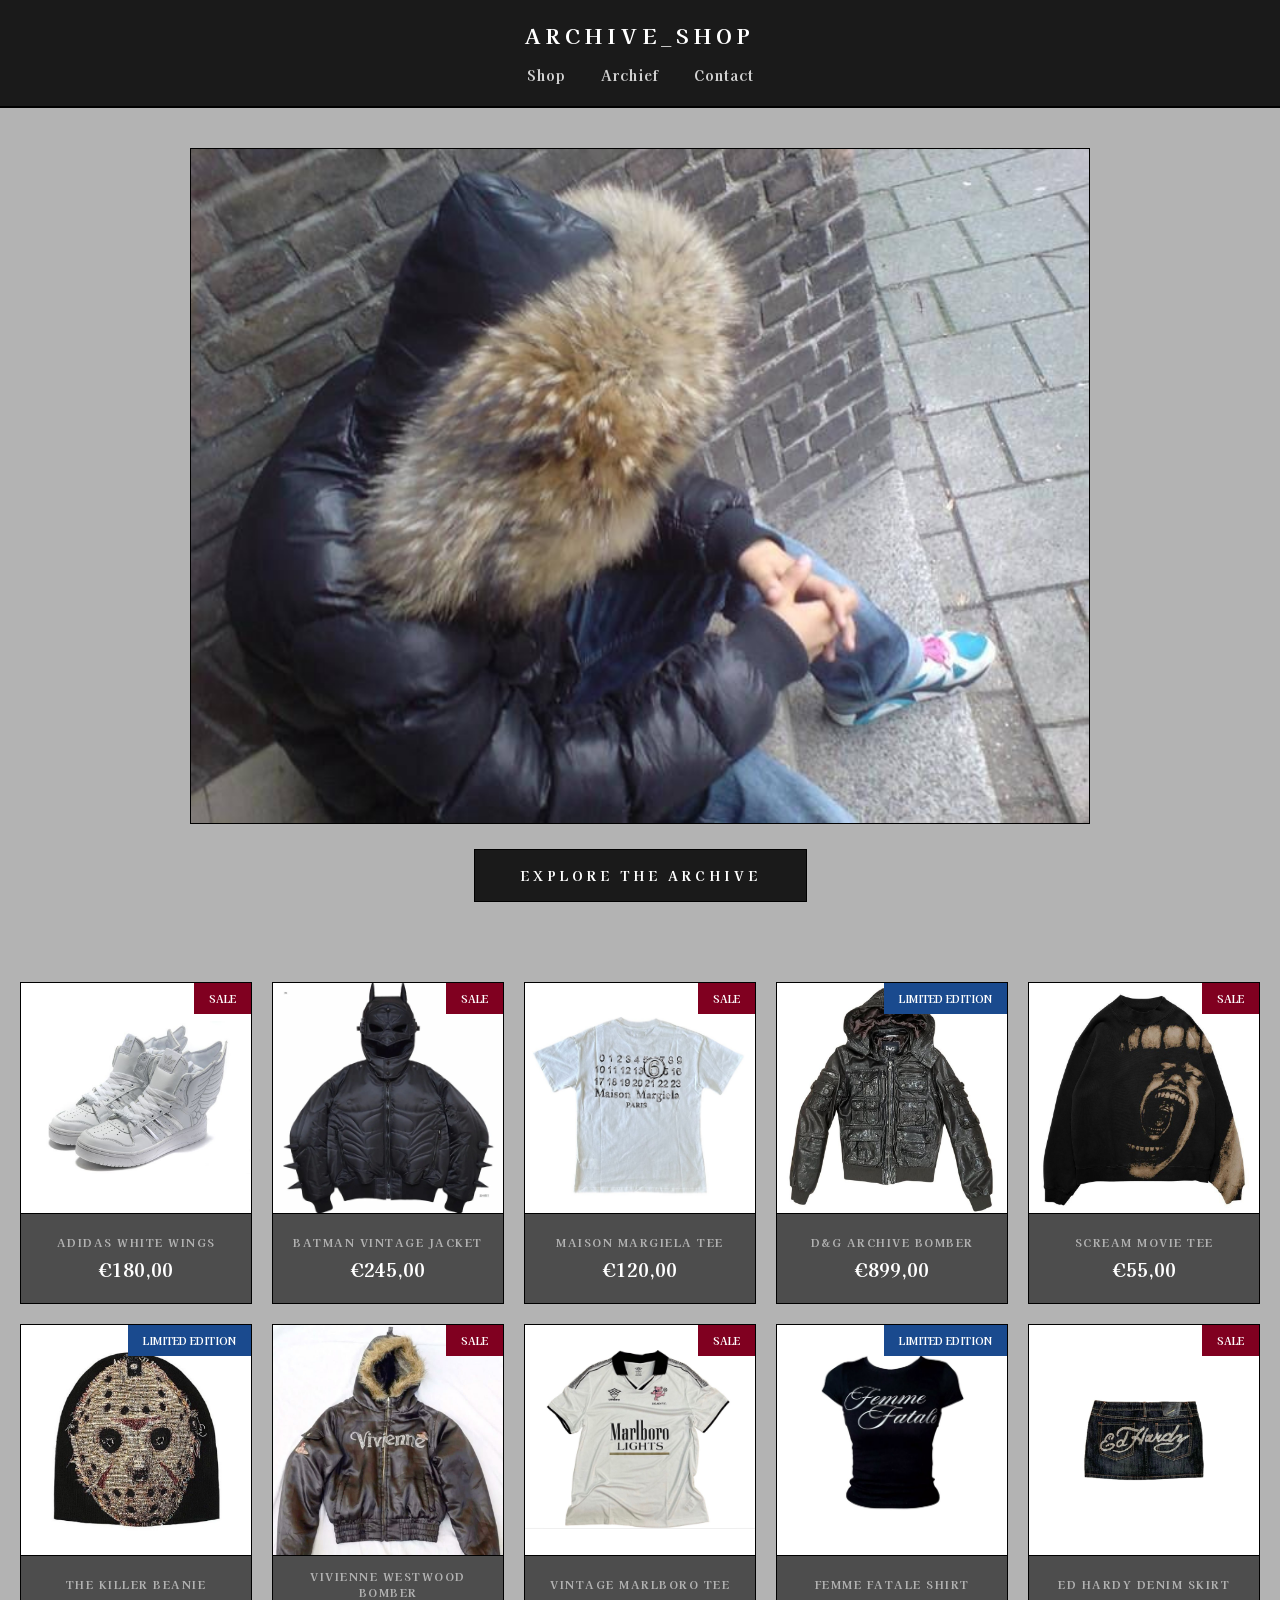
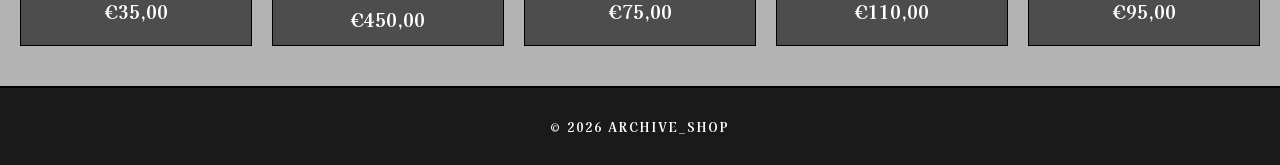
==== index.html @ 7f8fd0c9 "maisam" ====
<!DOCTYPE html>
<html lang="nl">
<head>
    <meta charset="UTF-8">
    <meta name="viewport" content="width=device-width, initial-scale=1.0">
    <title>Archive Shop | Home</title>
    <link rel="stylesheet" href="style.css">
    <link href="https://fonts.googleapis.com/css2?family=Kaisei+Tokumin:wght@800&display=swap" rel="stylesheet">
</head>
<body>

    <header>
        <nav>
            <h1 class="logo">ARCHIVE_SHOP</h1>
            <ul>
                <li><a href="#shop">Shop</a></li>
                <li><a href="#">Archief</a></li>
                <li><a href="https://www.instagram.com/ewiliepiellie?igsh=MXB5ZjE0bTNhc2V3Mw==" target="_blank" rel="noopener">Contact</a></li>
            </ul>
        </nav>
    </header>

    <section class="hero">
        <div class="hero-image">
            <img src="images/header.JPG" alt="Archive Shop Collectie">
            <div class="cta-container">
                <a href="#shop" class="cta-button">EXPLORE THE ARCHIVE</a>
            </div>
        </div>
    </section>

    <main id="shop">
        <div class="product-grid">
            <article class="product">
                <div class="badge sale">SALE</div>
                <img src="images/adidaswhite.jpg" alt="Adidas White Wings">
                <div class="product-footer">
                    <h3 class="product-name">Adidas White Wings</h3>
                    <span class="price">€180,00</span>
                </div>
            </article>

            <article class="product">
                <div class="badge sale">SALE</div>
                <img src="images/batmanjacket.jpg" alt="Batman Vintage Jacket">
                <div class="product-footer">
                    <h3 class="product-name">Batman Vintage Jacket</h3>
                    <span class="price">€245,00</span>
                </div>
            </article>

            <article class="product">
                <div class="badge sale">SALE</div>
                <img src="images/margiela.jpg" alt="Maison Margiela Tee">
                <div class="product-footer">
                    <h3 class="product-name">Maison Margiela Tee</h3>
                    <span class="price">€120,00</span>
                </div>
            </article>

            <article class="product">
                <div class="badge limited">LIMITED EDITION</div>
                <img src="images/D&G.jpg" alt="D&G Archive Bomber">
                <div class="product-footer">
                    <h3 class="product-name">D&G Archive Bomber</h3>
                    <span class="price">€899,00</span>
                </div>
            </article>

            <article class="product">
                <div class="badge sale">SALE</div>
                <img src="images/screamshirt.jpg" alt="Scream Movie Tee">
                <div class="product-footer">
                    <h3 class="product-name">Scream Movie Tee</h3>
                    <span class="price">€55,00</span>
                </div>
            </article>

            <article class="product">
                <div class="badge limited">LIMITED EDITION</div>
                <img src="images/beaniekiller.jpg" alt="The Killer Beanie">
                <div class="product-footer">
                    <h3 class="product-name">The Killer Beanie</h3>
                    <span class="price">€35,00</span>
                </div>
            </article>

            <article class="product">
                <div class="badge sale">SALE</div>
                <img src="images/vivibomber.jpg" alt="Vivienne Westwood Bomber">
                <div class="product-footer">
                    <h3 class="product-name">Vivienne Westwood Bomber</h3>
                    <span class="price">€450,00</span>
                </div>
            </article>

            <article class="product">
                <div class="badge sale">SALE</div>
                <img src="images/marlboroshirt.jpg" alt="Vintage Marlboro Tee">
                <div class="product-footer">
                    <h3 class="product-name">Vintage Marlboro Tee</h3>
                    <span class="price">€75,00</span>
                </div>
            </article>

            <article class="product">
                <div class="badge limited">LIMITED EDITION</div>
                <img src="images/femmefatale.jpg" alt="Femme Fatale Hoodie">
                <div class="product-footer">
                    <h3 class="product-name">Femme Fatale Shirt</h3>
                    <span class="price">€110,00</span>
                </div>
            </article>

            <article class="product">
                <div class="badge sale">SALE</div>
                <img src="images/edhardyskirt.jpg" alt="Ed Hardy Denim Skirt">
                <div class="product-footer">
                    <h3 class="product-name">Ed Hardy Denim Skirt</h3>
                    <span class="price">€95,00</span>
                </div>
            </article>
        </div>
    </main>

    <footer>
        <p>&copy; 2026 ARCHIVE_SHOP</p>
    </footer>

</body>
</html>
---- style.css ----
* {
    margin: 0;
    padding: 0;
    box-sizing: border-box;
}

html, body {
    height: 100%;
    scroll-behavior: smooth;
}

body {
    background-color: #b3b3b3;
    font-family: 'Kaisei Tokumin', serif;
    font-weight: 800;
    display: flex;
    flex-direction: column;
    color: #1a1a1a;
}

main {
    flex: 1 0 auto;
}


header {
    background: #1a1a1a;
    color: white;
    padding: 20px 0;
    position: sticky;
    top: 0;
    z-index: 1000;
    border-bottom: 2px solid #000;
}

nav {
    display: flex;
    flex-direction: column;
    align-items: center;
    gap: 12px;
}

.logo {
    font-size: 1.3rem;
    letter-spacing: 5px;
    text-transform: uppercase;
    margin: 0;
    font-weight: 800;
}

nav ul {
    list-style: none;
    display: flex;
    justify-content: center;
    gap: 35px;
}

nav a { 
    color: white; 
    text-decoration: none;
    font-size: 14px;
    letter-spacing: 1px;
    opacity: 0.8;
    transition: opacity 0.3s ease;
}

nav a:hover { opacity: 1; }


.hero {
    display: flex;
    flex-direction: column;
    align-items: center;
    padding: 40px 0;
}

.hero-image {
    display: flex;
    flex-direction: column;
    align-items: center;
    width: 100%;
}

.hero-image img {
    max-width: 900px;
    width: 95%;
    border: 1px solid #000;
    margin-bottom: 25px;
}


.cta-button {
    background-color: #1a1a1a;
    color: white !important; 
    padding: 16px 45px;
    text-decoration: none !important; 
    font-size: 13px;
    letter-spacing: 4px;
    border: 1px solid #000;
    text-transform: uppercase;
    transition: all 0.4s ease-in-out;
    display: inline-block;
    font-weight: 800;
    cursor: pointer;
}

.cta-button:hover {
    background-color: white;
    color: #1a1a1a !important;
    box-shadow: 0 8px 20px rgba(0,0,0,0.3);
}


.product-grid {
    display: grid;
    grid-template-columns: repeat(5, 1fr); 
    gap: 20px;
    max-width: 1400px;
    margin: 0 auto;
    padding: 40px 20px;
}

article.product {
    background: #fff;
    border: 1px solid #000;
    display: flex;
    flex-direction: column;
    position: relative;
    overflow: hidden;
    transition: transform 0.3s ease, box-shadow 0.3s ease;
}

article.product:hover {
    transform: translateY(-8px);
    box-shadow: 0 12px 25px rgba(0,0,0,0.4);
}

article.product img {
    width: 100%;
    aspect-ratio: 1 / 1; 
    object-fit: contain;
    background: #fff;
}


.product-footer {
    height: 90px;
    background-color: #4d4d4d;
    display: flex;
    flex-direction: column;
    justify-content: center;
    align-items: center;
    padding: 10px;
    border-top: 1px solid #000;
}

.product-name {
    color: #b3b3b3;
    font-size: 11px;
    text-transform: uppercase;
    margin-bottom: 6px;
    letter-spacing: 1.5px;
    text-align: center;
    font-weight: 800;
}

.price {
    color: white;
    font-size: 18px;
}


.badge {
    position: absolute;
    top: 0;
    right: 0;
    padding: 8px 15px;
    color: white;
    font-size: 10px;
    text-transform: uppercase;
    z-index: 10;
}

.sale { background-color: #800020; }
.limited { background-color: #1a4a8e; }


footer {
    background: #1a1a1a;
    color: white;
    padding: 30px;
    text-align: center;
    border-top: 2px solid #000;
    letter-spacing: 2px;
    font-size: 12px;
}


@media (max-width: 1100px) {
    .product-grid { grid-template-columns: repeat(3, 1fr); }
}

@media (max-width: 650px) {
    .product-grid { grid-template-columns: repeat(2, 1fr); gap: 12px; }
    .logo { font-size: 1.1rem; letter-spacing: 3px; }
    nav ul { gap: 15px; }
    .cta-button { padding: 12px 30px; font-size: 11px; letter-spacing: 2px; }
}
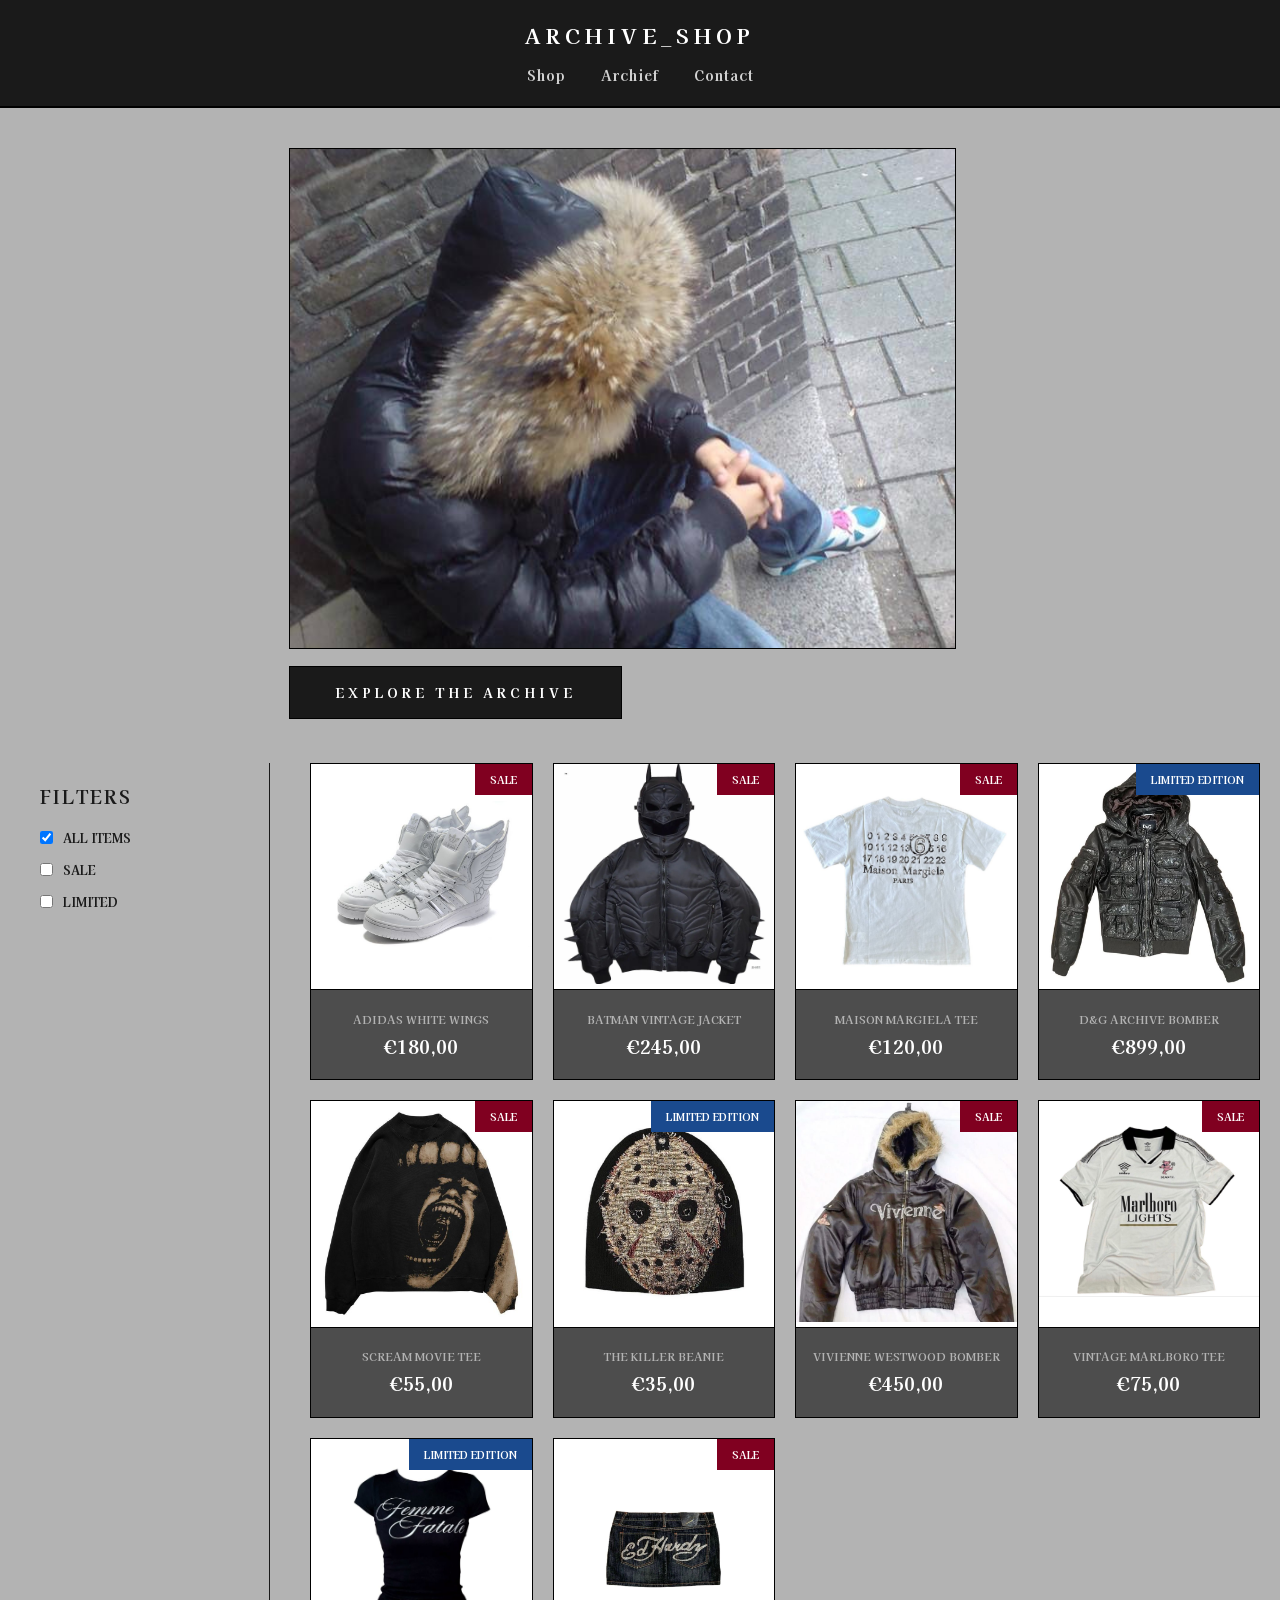
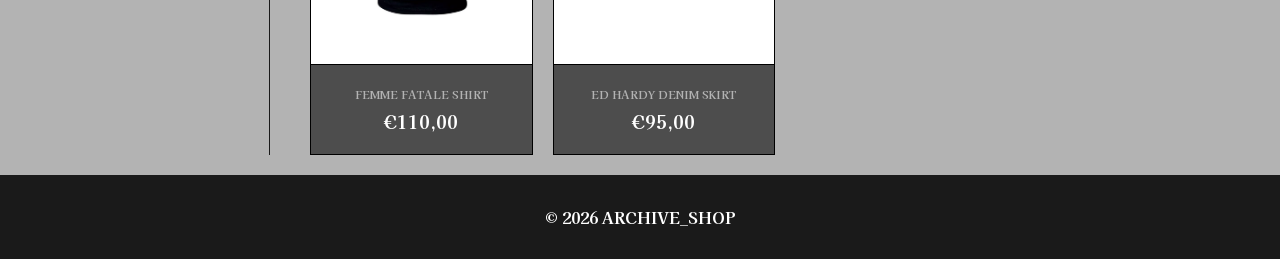
==== commit ba26a9cf: "commit" ====
--- a/index.html
+++ b/index.html
@@ -15,7 +15,7 @@
             <ul>
                 <li><a href="#shop">Shop</a></li>
                 <li><a href="#">Archief</a></li>
-                <li><a href="https://www.instagram.com/ewiliepiellie?igsh=MXB5ZjE0bTNhc2V3Mw==" target="_blank" rel="noopener">Contact</a></li>
+                <li><a href="#" target="_blank">Contact</a></li>
             </ul>
         </nav>
     </header>
@@ -29,9 +29,19 @@
         </div>
     </section>
 
-    <main id="shop">
+    <main id="shop" class="shop-container">
+        
+        <aside class="sidebar">
+            <h3>FILTERS</h3>
+            <div class="filter-group">
+                <label><input type="checkbox" class="filter-check" value="all" checked> ALL ITEMS</label>
+                <label><input type="checkbox" class="filter-check" value="sale"> SALE</label>
+                <label><input type="checkbox" class="filter-check" value="limited"> LIMITED</label>
+            </div>
+        </aside>
+
         <div class="product-grid">
-            <article class="product">
+            <article class="product" data-category="sale">
                 <div class="badge sale">SALE</div>
                 <img src="images/adidaswhite.jpg" alt="Adidas White Wings">
                 <div class="product-footer">
@@ -40,7 +50,7 @@
                 </div>
             </article>
 
-            <article class="product">
+            <article class="product" data-category="sale">
                 <div class="badge sale">SALE</div>
                 <img src="images/batmanjacket.jpg" alt="Batman Vintage Jacket">
                 <div class="product-footer">
@@ -49,7 +59,7 @@
                 </div>
             </article>
 
-            <article class="product">
+            <article class="product" data-category="sale">
                 <div class="badge sale">SALE</div>
                 <img src="images/margiela.jpg" alt="Maison Margiela Tee">
                 <div class="product-footer">
@@ -58,7 +68,7 @@
                 </div>
             </article>
 
-            <article class="product">
+            <article class="product" data-category="limited">
                 <div class="badge limited">LIMITED EDITION</div>
                 <img src="images/D&G.jpg" alt="D&G Archive Bomber">
                 <div class="product-footer">
@@ -67,7 +77,7 @@
                 </div>
             </article>
 
-            <article class="product">
+            <article class="product" data-category="sale">
                 <div class="badge sale">SALE</div>
                 <img src="images/screamshirt.jpg" alt="Scream Movie Tee">
                 <div class="product-footer">
@@ -76,7 +86,7 @@
                 </div>
             </article>
 
-            <article class="product">
+            <article class="product" data-category="limited">
                 <div class="badge limited">LIMITED EDITION</div>
                 <img src="images/beaniekiller.jpg" alt="The Killer Beanie">
                 <div class="product-footer">
@@ -85,7 +95,7 @@
                 </div>
             </article>
 
-            <article class="product">
+            <article class="product" data-category="sale">
                 <div class="badge sale">SALE</div>
                 <img src="images/vivibomber.jpg" alt="Vivienne Westwood Bomber">
                 <div class="product-footer">
@@ -94,7 +104,7 @@
                 </div>
             </article>
 
-            <article class="product">
+            <article class="product" data-category="sale">
                 <div class="badge sale">SALE</div>
                 <img src="images/marlboroshirt.jpg" alt="Vintage Marlboro Tee">
                 <div class="product-footer">
@@ -103,7 +113,7 @@
                 </div>
             </article>
 
-            <article class="product">
+            <article class="product" data-category="limited">
                 <div class="badge limited">LIMITED EDITION</div>
                 <img src="images/femmefatale.jpg" alt="Femme Fatale Hoodie">
                 <div class="product-footer">
@@ -112,7 +122,7 @@
                 </div>
             </article>
 
-            <article class="product">
+            <article class="product" data-category="sale">
                 <div class="badge sale">SALE</div>
                 <img src="images/edhardyskirt.jpg" alt="Ed Hardy Denim Skirt">
                 <div class="product-footer">
@@ -127,5 +137,6 @@
         <p>&copy; 2026 ARCHIVE_SHOP</p>
     </footer>
 
+    <script src="script.js"></script>
 </body>
 </html>
--- a/style.css
+++ b/style.css
@@ -1,4 +1,3 @@
-
 * {
     margin: 0;
     padding: 0;
@@ -18,11 +17,6 @@
     flex-direction: column;
     color: #1a1a1a;
 }
-
-main {
-    flex: 1 0 auto;
-}
-
 
 header {
     background: #1a1a1a;
@@ -45,14 +39,12 @@
     font-size: 1.3rem;
     letter-spacing: 5px;
     text-transform: uppercase;
-    margin: 0;
     font-weight: 800;
 }
 
 nav ul {
     list-style: none;
     display: flex;
-    justify-content: center;
     gap: 35px;
 }
 
@@ -62,24 +54,13 @@
     font-size: 14px;
     letter-spacing: 1px;
     opacity: 0.8;
-    transition: opacity 0.3s ease;
 }
-
-nav a:hover { opacity: 1; }
-
 
 .hero {
     display: flex;
     flex-direction: column;
     align-items: center;
     padding: 40px 0;
-}
-
-.hero-image {
-    display: flex;
-    flex-direction: column;
-    align-items: center;
-    width: 100%;
 }
 
 .hero-image img {
@@ -89,121 +70,85 @@
     margin-bottom: 25px;
 }
 
-
 .cta-button {
     background-color: #1a1a1a;
-    color: white !important; 
+    color: white;
     padding: 16px 45px;
-    text-decoration: none !important; 
+    text-decoration: none;
     font-size: 13px;
     letter-spacing: 4px;
     border: 1px solid #000;
     text-transform: uppercase;
-    transition: all 0.4s ease-in-out;
-    display: inline-block;
     font-weight: 800;
-    cursor: pointer;
 }
 
-.cta-button:hover {
-    background-color: white;
-    color: #1a1a1a !important;
-    box-shadow: 0 8px 20px rgba(0,0,0,0.3);
+.shop-container {
+    display: flex;
+    max-width: 1400px;
+    margin: 0 auto;
+    padding: 20px;
+    width: 100%;
+}
+
+.sidebar {
+    width: 250px;
+    padding: 20px;
+    border-right: 1px solid #1a1a1a;
+}
+
+.sidebar h3 {
+    margin-bottom: 20px;
+    font-size: 18px;
+    letter-spacing: 2px;
+}
+
+.filter-group {
+    display: flex;
+    flex-direction: column;
+    gap: 15px;
+}
+
+.filter-group label {
+    font-size: 12px;
+    cursor: pointer;
+    display: flex;
+    align-items: center;
+    gap: 10px;
 }
 
 
 .product-grid {
+    flex: 1;
     display: grid;
-    grid-template-columns: repeat(5, 1fr); 
+    grid-template-columns: repeat(4, 1fr); 
     gap: 20px;
-    max-width: 1400px;
-    margin: 0 auto;
-    padding: 40px 20px;
+    padding-left: 40px;
 }
 
 article.product {
     background: #fff;
     border: 1px solid #000;
-    display: flex;
-    flex-direction: column;
     position: relative;
-    overflow: hidden;
-    transition: transform 0.3s ease, box-shadow 0.3s ease;
-}
-
-article.product:hover {
-    transform: translateY(-8px);
-    box-shadow: 0 12px 25px rgba(0,0,0,0.4);
-}
-
-article.product img {
-    width: 100%;
-    aspect-ratio: 1 / 1; 
-    object-fit: contain;
-    background: #fff;
+    transition: transform 0.3s ease;
 }
 
 
-.product-footer {
-    height: 90px;
-    background-color: #4d4d4d;
-    display: flex;
-    flex-direction: column;
-    justify-content: center;
-    align-items: center;
-    padding: 10px;
-    border-top: 1px solid #000;
+.hidden {
+    display: none !important;
 }
 
-.product-name {
-    color: #b3b3b3;
-    font-size: 11px;
-    text-transform: uppercase;
-    margin-bottom: 6px;
-    letter-spacing: 1.5px;
-    text-align: center;
-    font-weight: 800;
-}
-
-.price {
-    color: white;
-    font-size: 18px;
-}
-
-
-.badge {
-    position: absolute;
-    top: 0;
-    right: 0;
-    padding: 8px 15px;
-    color: white;
-    font-size: 10px;
-    text-transform: uppercase;
-    z-index: 10;
-}
-
+article.product img { width: 100%; aspect-ratio: 1/1; object-fit: contain; }
+.product-footer { height: 90px; background-color: #4d4d4d; display: flex; flex-direction: column; justify-content: center; align-items: center; padding: 10px; border-top: 1px solid #000; }
+.product-name { color: #b3b3b3; font-size: 11px; text-transform: uppercase; margin-bottom: 6px; }
+.price { color: white; font-size: 18px; }
+.badge { position: absolute; top: 0; right: 0; padding: 8px 15px; color: white; font-size: 10px; text-transform: uppercase; z-index: 10; }
 .sale { background-color: #800020; }
 .limited { background-color: #1a4a8e; }
 
+footer { background: #1a1a1a; color: white; padding: 30px; text-align: center; margin-top: auto; }
 
-footer {
-    background: #1a1a1a;
-    color: white;
-    padding: 30px;
-    text-align: center;
-    border-top: 2px solid #000;
-    letter-spacing: 2px;
-    font-size: 12px;
-}
-
-
-@media (max-width: 1100px) {
-    .product-grid { grid-template-columns: repeat(3, 1fr); }
-}
-
-@media (max-width: 650px) {
-    .product-grid { grid-template-columns: repeat(2, 1fr); gap: 12px; }
-    .logo { font-size: 1.1rem; letter-spacing: 3px; }
-    nav ul { gap: 15px; }
-    .cta-button { padding: 12px 30px; font-size: 11px; letter-spacing: 2px; }
+@media (max-width: 1000px) {
+    .shop-container { flex-direction: column; }
+    .sidebar { width: 100%; border-right: none; border-bottom: 1px solid #1a1a1a; margin-bottom: 20px; }
+    .product-grid { grid-template-columns: repeat(2, 1fr); padding-left: 0; }
 }
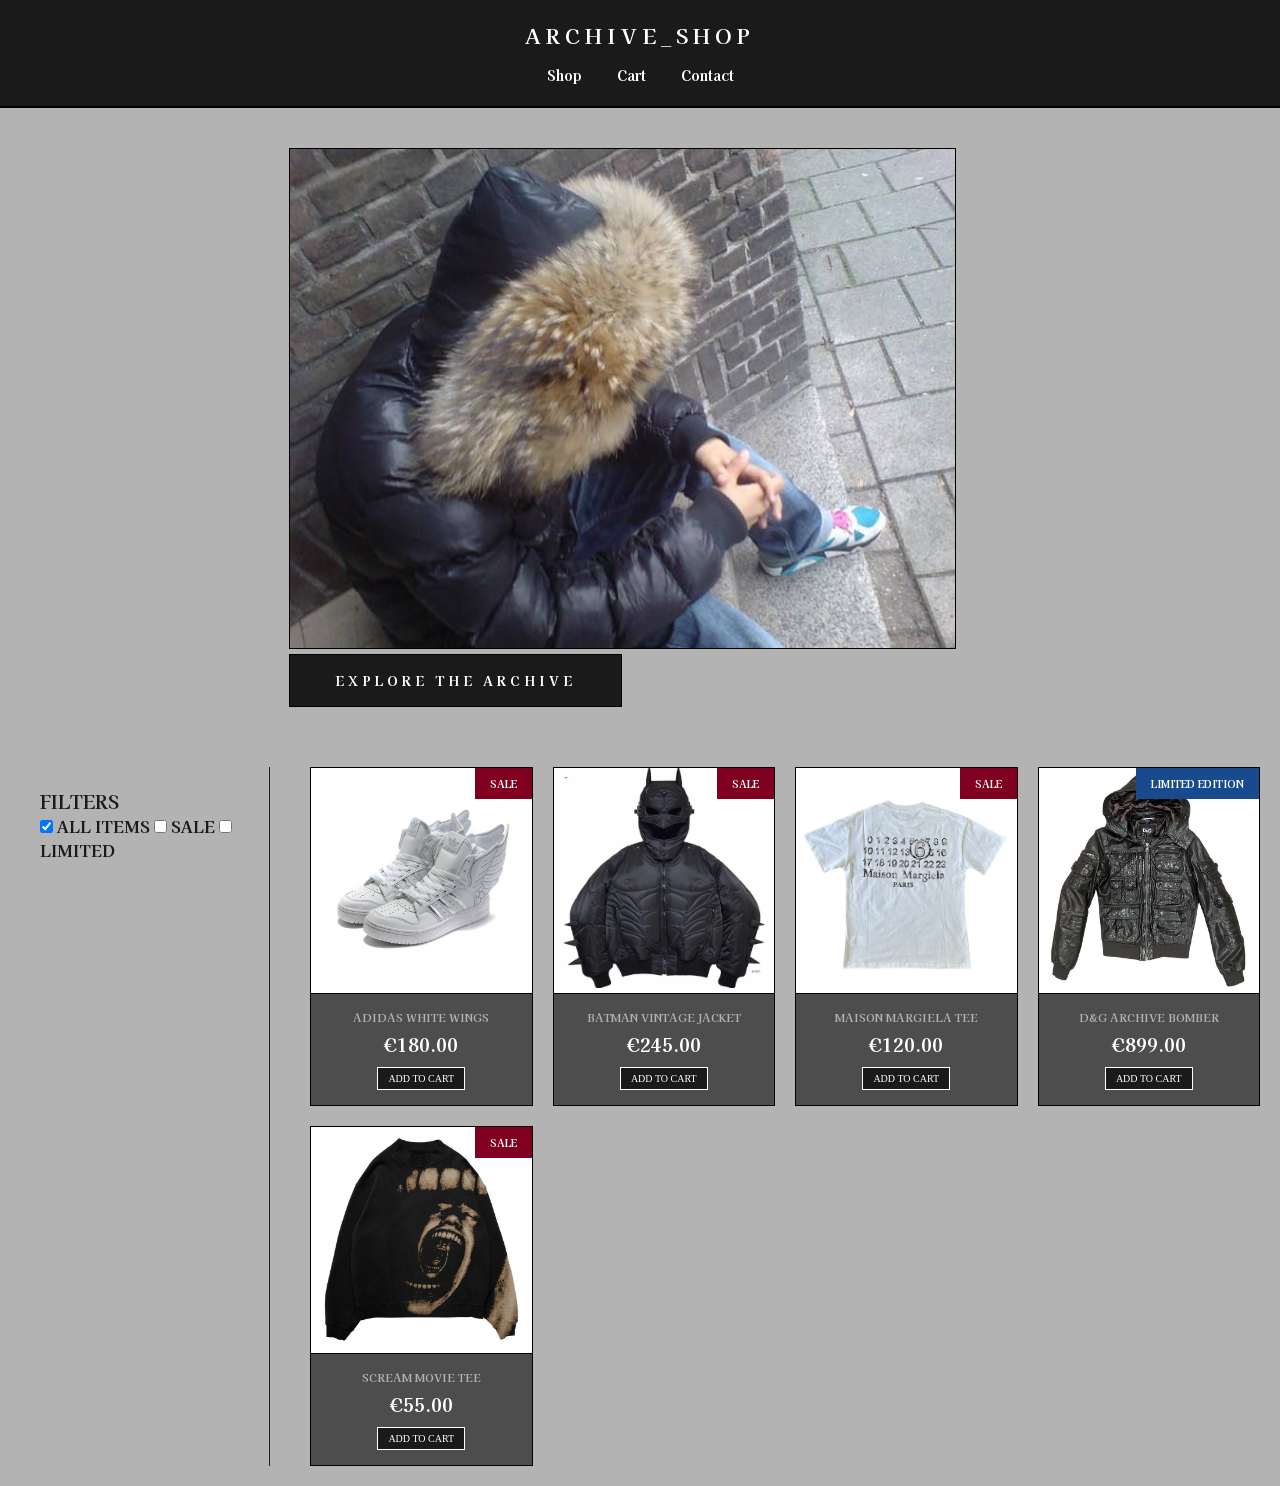
==== commit 97c77029: "maisam" ====
--- a/index.html
+++ b/index.html
@@ -1,5 +1,5 @@
 <!DOCTYPE html>
-<html lang="nl">
+<html lang="en">
 <head>
     <meta charset="UTF-8">
     <meta name="viewport" content="width=device-width, initial-scale=1.0">
@@ -13,16 +13,16 @@
         <nav>
             <h1 class="logo">ARCHIVE_SHOP</h1>
             <ul>
-                <li><a href="#shop">Shop</a></li>
-                <li><a href="#">Archief</a></li>
-                <li><a href="#" target="_blank">Contact</a></li>
+                <li><a href="index.html">Shop</a></li>
+                <li><a href="cart.html">Cart</a></li>
+                <li><a href="https://www.instagram.com/ewiliepiellie" target="_blank" rel="noopener">Contact</a></li>
             </ul>
         </nav>
     </header>
 
     <section class="hero">
         <div class="hero-image">
-            <img src="images/header.JPG" alt="Archive Shop Collectie">
+            <img src="images/header.JPG" alt="Archive Shop Collection">
             <div class="cta-container">
                 <a href="#shop" class="cta-button">EXPLORE THE ARCHIVE</a>
             </div>
@@ -46,7 +46,8 @@
                 <img src="images/adidaswhite.jpg" alt="Adidas White Wings">
                 <div class="product-footer">
                     <h3 class="product-name">Adidas White Wings</h3>
-                    <span class="price">€180,00</span>
+                    <span class="price">€180.00</span>
+                    <button class="buy-btn" data-name="Adidas White Wings" data-price="180.00">ADD TO CART</button>
                 </div>
             </article>
 
@@ -55,7 +56,8 @@
                 <img src="images/batmanjacket.jpg" alt="Batman Vintage Jacket">
                 <div class="product-footer">
                     <h3 class="product-name">Batman Vintage Jacket</h3>
-                    <span class="price">€245,00</span>
+                    <span class="price">€245.00</span>
+                    <button class="buy-btn" data-name="Batman Vintage Jacket" data-price="245.00">ADD TO CART</button>
                 </div>
             </article>
 
@@ -64,7 +66,8 @@
                 <img src="images/margiela.jpg" alt="Maison Margiela Tee">
                 <div class="product-footer">
                     <h3 class="product-name">Maison Margiela Tee</h3>
-                    <span class="price">€120,00</span>
+                    <span class="price">€120.00</span>
+                    <button class="buy-btn" data-name="Maison Margiela Tee" data-price="120.00">ADD TO CART</button>
                 </div>
             </article>
 
@@ -73,7 +76,8 @@
                 <img src="images/D&G.jpg" alt="D&G Archive Bomber">
                 <div class="product-footer">
                     <h3 class="product-name">D&G Archive Bomber</h3>
-                    <span class="price">€899,00</span>
+                    <span class="price">€899.00</span>
+                    <button class="buy-btn" data-name="D&G Archive Bomber" data-price="899.00">ADD TO CART</button>
                 </div>
             </article>
 
@@ -82,61 +86,5 @@
                 <img src="images/screamshirt.jpg" alt="Scream Movie Tee">
                 <div class="product-footer">
                     <h3 class="product-name">Scream Movie Tee</h3>
-                    <span class="price">€55,00</span>
-                </div>
-            </article>
-
-            <article class="product" data-category="limited">
-                <div class="badge limited">LIMITED EDITION</div>
-                <img src="images/beaniekiller.jpg" alt="The Killer Beanie">
-                <div class="product-footer">
-                    <h3 class="product-name">The Killer Beanie</h3>
-                    <span class="price">€35,00</span>
-                </div>
-            </article>
-
-            <article class="product" data-category="sale">
-                <div class="badge sale">SALE</div>
-                <img src="images/vivibomber.jpg" alt="Vivienne Westwood Bomber">
-                <div class="product-footer">
-                    <h3 class="product-name">Vivienne Westwood Bomber</h3>
-                    <span class="price">€450,00</span>
-                </div>
-            </article>
-
-            <article class="product" data-category="sale">
-                <div class="badge sale">SALE</div>
-                <img src="images/marlboroshirt.jpg" alt="Vintage Marlboro Tee">
-                <div class="product-footer">
-                    <h3 class="product-name">Vintage Marlboro Tee</h3>
-                    <span class="price">€75,00</span>
-                </div>
-            </article>
-
-            <article class="product" data-category="limited">
-                <div class="badge limited">LIMITED EDITION</div>
-                <img src="images/femmefatale.jpg" alt="Femme Fatale Hoodie">
-                <div class="product-footer">
-                    <h3 class="product-name">Femme Fatale Shirt</h3>
-                    <span class="price">€110,00</span>
-                </div>
-            </article>
-
-            <article class="product" data-category="sale">
-                <div class="badge sale">SALE</div>
-                <img src="images/edhardyskirt.jpg" alt="Ed Hardy Denim Skirt">
-                <div class="product-footer">
-                    <h3 class="product-name">Ed Hardy Denim Skirt</h3>
-                    <span class="price">€95,00</span>
-                </div>
-            </article>
-        </div>
-    </main>
-
-    <footer>
-        <p>&copy; 2026 ARCHIVE_SHOP</p>
-    </footer>
-
-    <script src="script.js"></script>
-</body>
-</html>+                    <span class="price">€55.00</span>
+                    <button class="buy-btn" data-name="Scream Movie Tee" data-price="55.00">ADD TO CART</button>
--- a/style.css
+++ b/style.css
@@ -39,7 +39,6 @@
     font-size: 1.3rem;
     letter-spacing: 5px;
     text-transform: uppercase;
-    font-weight: 800;
 }
 
 nav ul {
@@ -52,8 +51,6 @@
     color: white; 
     text-decoration: none;
     font-size: 14px;
-    letter-spacing: 1px;
-    opacity: 0.8;
 }
 
 .hero {
@@ -67,10 +64,10 @@
     max-width: 900px;
     width: 95%;
     border: 1px solid #000;
-    margin-bottom: 25px;
 }
 
 .cta-button {
+    display: inline-block;
     background-color: #1a1a1a;
     color: white;
     padding: 16px 45px;
@@ -79,7 +76,6 @@
     letter-spacing: 4px;
     border: 1px solid #000;
     text-transform: uppercase;
-    font-weight: 800;
 }
 
 .shop-container {
@@ -96,27 +92,6 @@
     border-right: 1px solid #1a1a1a;
 }
 
-.sidebar h3 {
-    margin-bottom: 20px;
-    font-size: 18px;
-    letter-spacing: 2px;
-}
-
-.filter-group {
-    display: flex;
-    flex-direction: column;
-    gap: 15px;
-}
-
-.filter-group label {
-    font-size: 12px;
-    cursor: pointer;
-    display: flex;
-    align-items: center;
-    gap: 10px;
-}
-
-
 .product-grid {
     flex: 1;
     display: grid;
@@ -129,26 +104,28 @@
     background: #fff;
     border: 1px solid #000;
     position: relative;
-    transition: transform 0.3s ease;
 }
-
 
 .hidden {
     display: none !important;
 }
 
 article.product img { width: 100%; aspect-ratio: 1/1; object-fit: contain; }
-.product-footer { height: 90px; background-color: #4d4d4d; display: flex; flex-direction: column; justify-content: center; align-items: center; padding: 10px; border-top: 1px solid #000; }
+.product-footer { background-color: #4d4d4d; display: flex; flex-direction: column; align-items: center; padding: 15px; border-top: 1px solid #000; }
 .product-name { color: #b3b3b3; font-size: 11px; text-transform: uppercase; margin-bottom: 6px; }
 .price { color: white; font-size: 18px; }
+.buy-btn { background: #1a1a1a; color: white; border: 1px solid white; padding: 5px 10px; cursor: pointer; margin-top: 10px; font-family: inherit; font-size: 10px; }
 .badge { position: absolute; top: 0; right: 0; padding: 8px 15px; color: white; font-size: 10px; text-transform: uppercase; z-index: 10; }
 .sale { background-color: #800020; }
 .limited { background-color: #1a4a8e; }
 
+
+.cart-table { width: 100%; border-collapse: collapse; background: white; margin-top: 20px; }
+.cart-table th, .cart-table td { border: 1px solid black; padding: 15px; text-align: left; }
+.cart-summary { text-align: right; margin-top: 30px; }
+
 footer { background: #1a1a1a; color: white; padding: 30px; text-align: center; margin-top: auto; }
 
 @media (max-width: 1000px) {
-    .shop-container { flex-direction: column; }
-    .sidebar { width: 100%; border-right: none; border-bottom: 1px solid #1a1a1a; margin-bottom: 20px; }
-    .product-grid { grid-template-columns: repeat(2, 1fr); padding-left: 0; }
+    .product-grid { grid-template-columns: repeat(2, 1fr); }
 }
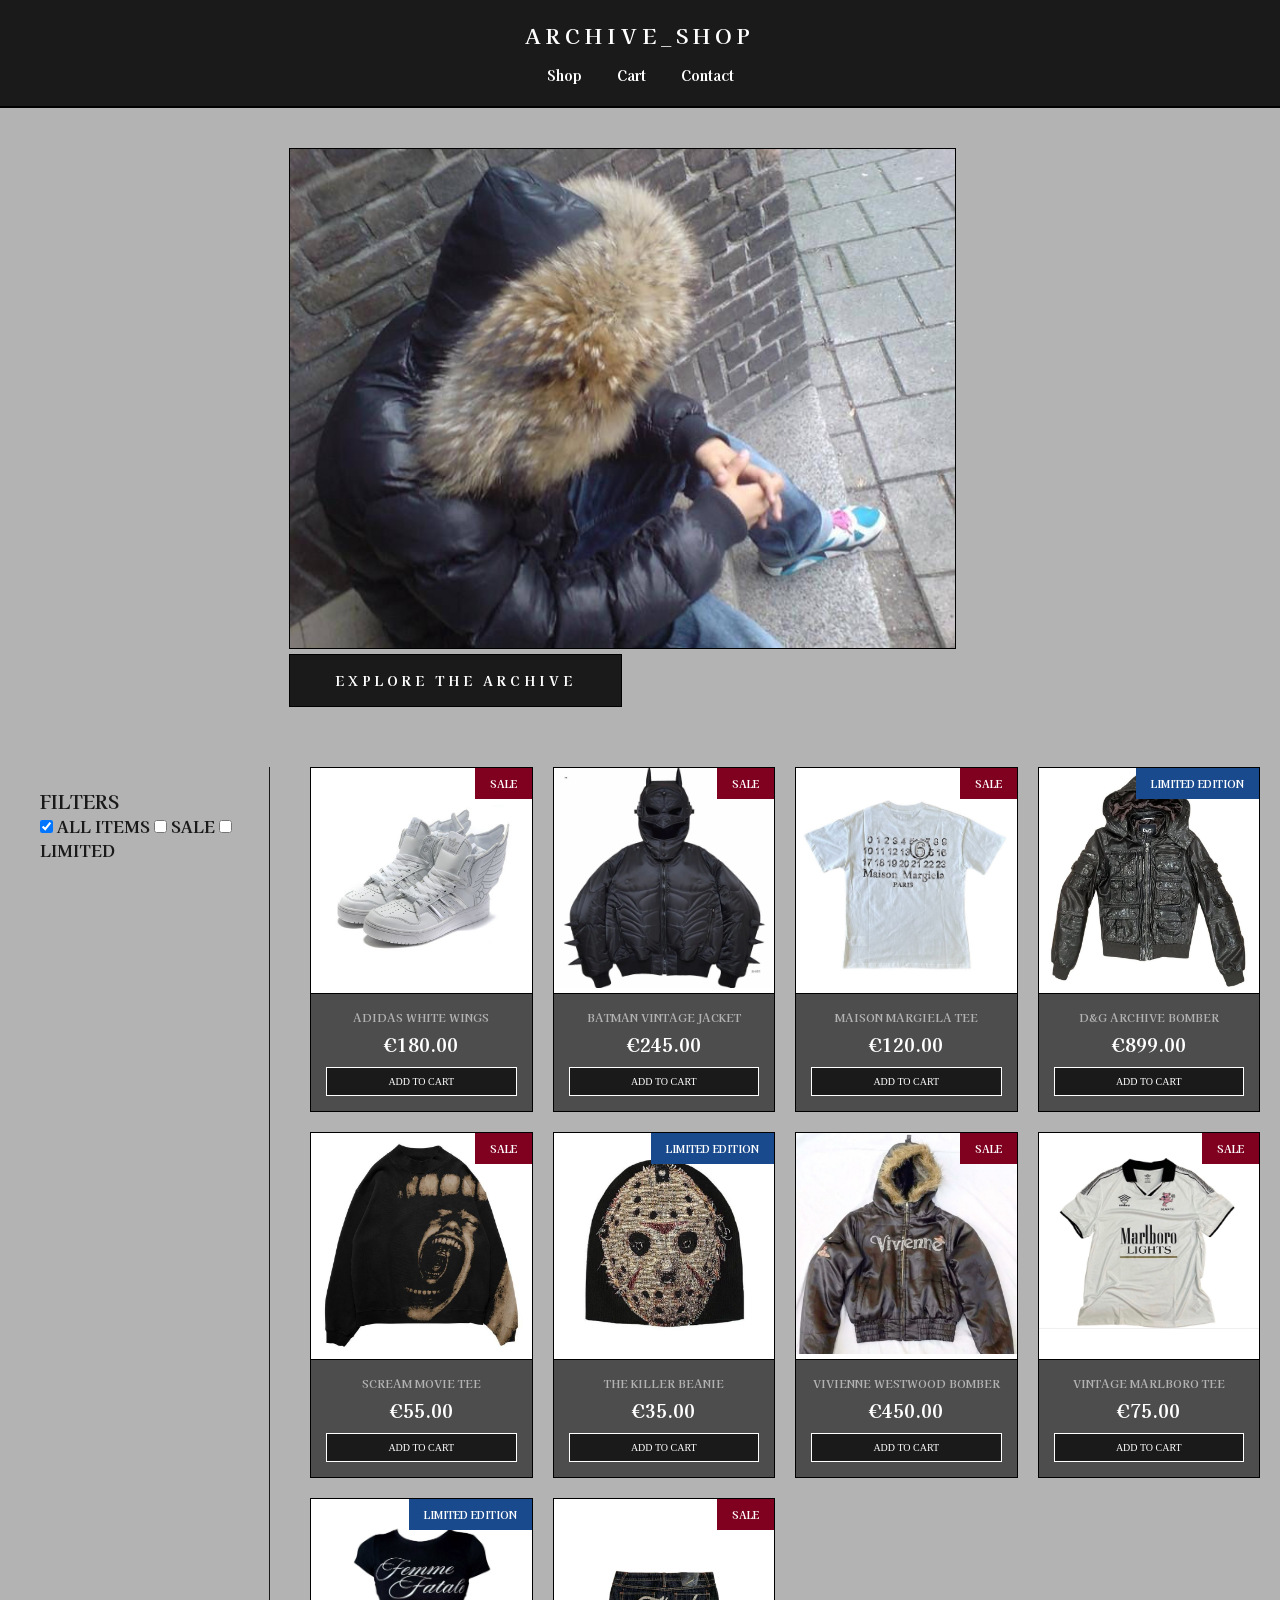
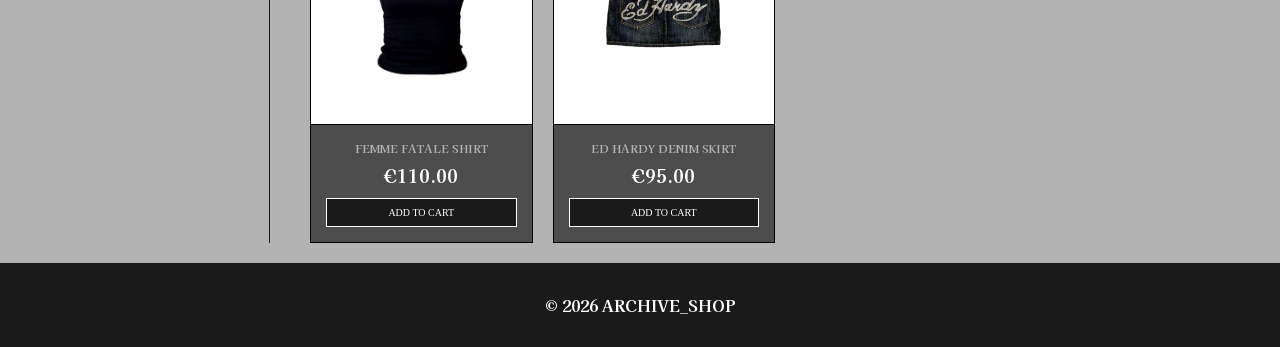
==== commit 05487ba1: "was items vergeten" ====
--- a/index.html
+++ b/index.html
@@ -30,7 +30,6 @@
     </section>
 
     <main id="shop" class="shop-container">
-        
         <aside class="sidebar">
             <h3>FILTERS</h3>
             <div class="filter-group">
@@ -87,4 +86,66 @@
                 <div class="product-footer">
                     <h3 class="product-name">Scream Movie Tee</h3>
                     <span class="price">€55.00</span>
-                    <button class="buy-btn" data-name="Scream Movie Tee" data-price="55.00">ADD TO CART</button>+                    <button class="buy-btn" data-name="Scream Movie Tee" data-price="55.00">ADD TO CART</button>
+                </div>
+            </article>
+
+            <article class="product" data-category="limited">
+                <div class="badge limited">LIMITED EDITION</div>
+                <img src="images/beaniekiller.jpg" alt="The Killer Beanie">
+                <div class="product-footer">
+                    <h3 class="product-name">The Killer Beanie</h3>
+                    <span class="price">€35.00</span>
+                    <button class="buy-btn" data-name="The Killer Beanie" data-price="35.00">ADD TO CART</button>
+                </div>
+            </article>
+
+            <article class="product" data-category="sale">
+                <div class="badge sale">SALE</div>
+                <img src="images/vivibomber.jpg" alt="Vivienne Westwood Bomber">
+                <div class="product-footer">
+                    <h3 class="product-name">Vivienne Westwood Bomber</h3>
+                    <span class="price">€450.00</span>
+                    <button class="buy-btn" data-name="Vivienne Westwood Bomber" data-price="450.00">ADD TO CART</button>
+                </div>
+            </article>
+
+            <article class="product" data-category="sale">
+                <div class="badge sale">SALE</div>
+                <img src="images/marlboroshirt.jpg" alt="Vintage Marlboro Tee">
+                <div class="product-footer">
+                    <h3 class="product-name">Vintage Marlboro Tee</h3>
+                    <span class="price">€75.00</span>
+                    <button class="buy-btn" data-name="Vintage Marlboro Tee" data-price="75.00">ADD TO CART</button>
+                </div>
+            </article>
+
+            <article class="product" data-category="limited">
+                <div class="badge limited">LIMITED EDITION</div>
+                <img src="images/femmefatale.jpg" alt="Femme Fatale Hoodie">
+                <div class="product-footer">
+                    <h3 class="product-name">Femme Fatale Shirt</h3>
+                    <span class="price">€110.00</span>
+                    <button class="buy-btn" data-name="Femme Fatale Shirt" data-price="110.00">ADD TO CART</button>
+                </div>
+            </article>
+
+            <article class="product" data-category="sale">
+                <div class="badge sale">SALE</div>
+                <img src="images/edhardyskirt.jpg" alt="Ed Hardy Denim Skirt">
+                <div class="product-footer">
+                    <h3 class="product-name">Ed Hardy Denim Skirt</h3>
+                    <span class="price">€95.00</span>
+                    <button class="buy-btn" data-name="Ed Hardy Denim Skirt" data-price="95.00">ADD TO CART</button>
+                </div>
+            </article>
+        </div>
+    </main>
+
+    <footer>
+        <p>&copy; 2026 ARCHIVE_SHOP</p>
+    </footer>
+
+    <script src="script.js"></script>
+</body>
+</html>
--- a/style.css
+++ b/style.css
@@ -110,22 +110,92 @@
     display: none !important;
 }
 
-article.product img { width: 100%; aspect-ratio: 1/1; object-fit: contain; }
-.product-footer { background-color: #4d4d4d; display: flex; flex-direction: column; align-items: center; padding: 15px; border-top: 1px solid #000; }
-.product-name { color: #b3b3b3; font-size: 11px; text-transform: uppercase; margin-bottom: 6px; }
-.price { color: white; font-size: 18px; }
-.buy-btn { background: #1a1a1a; color: white; border: 1px solid white; padding: 5px 10px; cursor: pointer; margin-top: 10px; font-family: inherit; font-size: 10px; }
-.badge { position: absolute; top: 0; right: 0; padding: 8px 15px; color: white; font-size: 10px; text-transform: uppercase; z-index: 10; }
-.sale { background-color: #800020; }
-.limited { background-color: #1a4a8e; }
-
-
-.cart-table { width: 100%; border-collapse: collapse; background: white; margin-top: 20px; }
-.cart-table th, .cart-table td { border: 1px solid black; padding: 15px; text-align: left; }
-.cart-summary { text-align: right; margin-top: 30px; }
-
-footer { background: #1a1a1a; color: white; padding: 30px; text-align: center; margin-top: auto; }
+article.product img {
+    width: 100%;
+    aspect-ratio: 1/1;
+    object-fit: contain;
+}
+
+.product-footer {
+    background-color: #4d4d4d;
+    display: flex;
+    flex-direction: column;
+    align-items: center;
+    padding: 15px;
+    border-top: 1px solid #000;
+}
+
+.product-name {
+    color: #b3b3b3;
+    font-size: 11px;
+    text-transform: uppercase;
+    margin-bottom: 6px;
+}
+
+.price {
+    color: white;
+    font-size: 18px;
+}
+
+.buy-btn {
+    background: #1a1a1a;
+    color: white;
+    border: 1px solid white;
+    padding: 8px;
+    cursor: pointer;
+    width: 100%;
+    margin-top: 10px;
+    font-family: inherit;
+    font-size: 10px;
+}
+
+.badge {
+    position: absolute;
+    top: 0;
+    right: 0;
+    padding: 8px 15px;
+    color: white;
+    font-size: 10px;
+    text-transform: uppercase;
+    z-index: 10;
+}
+
+.sale {
+    background-color: #800020;
+}
+
+.limited {
+    background-color: #1a4a8e;
+}
+
+.cart-table {
+    width: 100%;
+    border-collapse: collapse;
+    background: white;
+    margin-top: 20px;
+}
+
+.cart-table th, .cart-table td {
+    border: 1px solid black;
+    padding: 15px;
+    text-align: left;
+}
+
+.cart-summary {
+    text-align: right;
+    margin-top: 30px;
+}
+
+footer {
+    background: #1a1a1a;
+    color: white;
+    padding: 30px;
+    text-align: center;
+    margin-top: auto;
+}
 
 @media (max-width: 1000px) {
-    .product-grid { grid-template-columns: repeat(2, 1fr); }
+    .product-grid {
+        grid-template-columns: repeat(2, 1fr);
+    }
 }
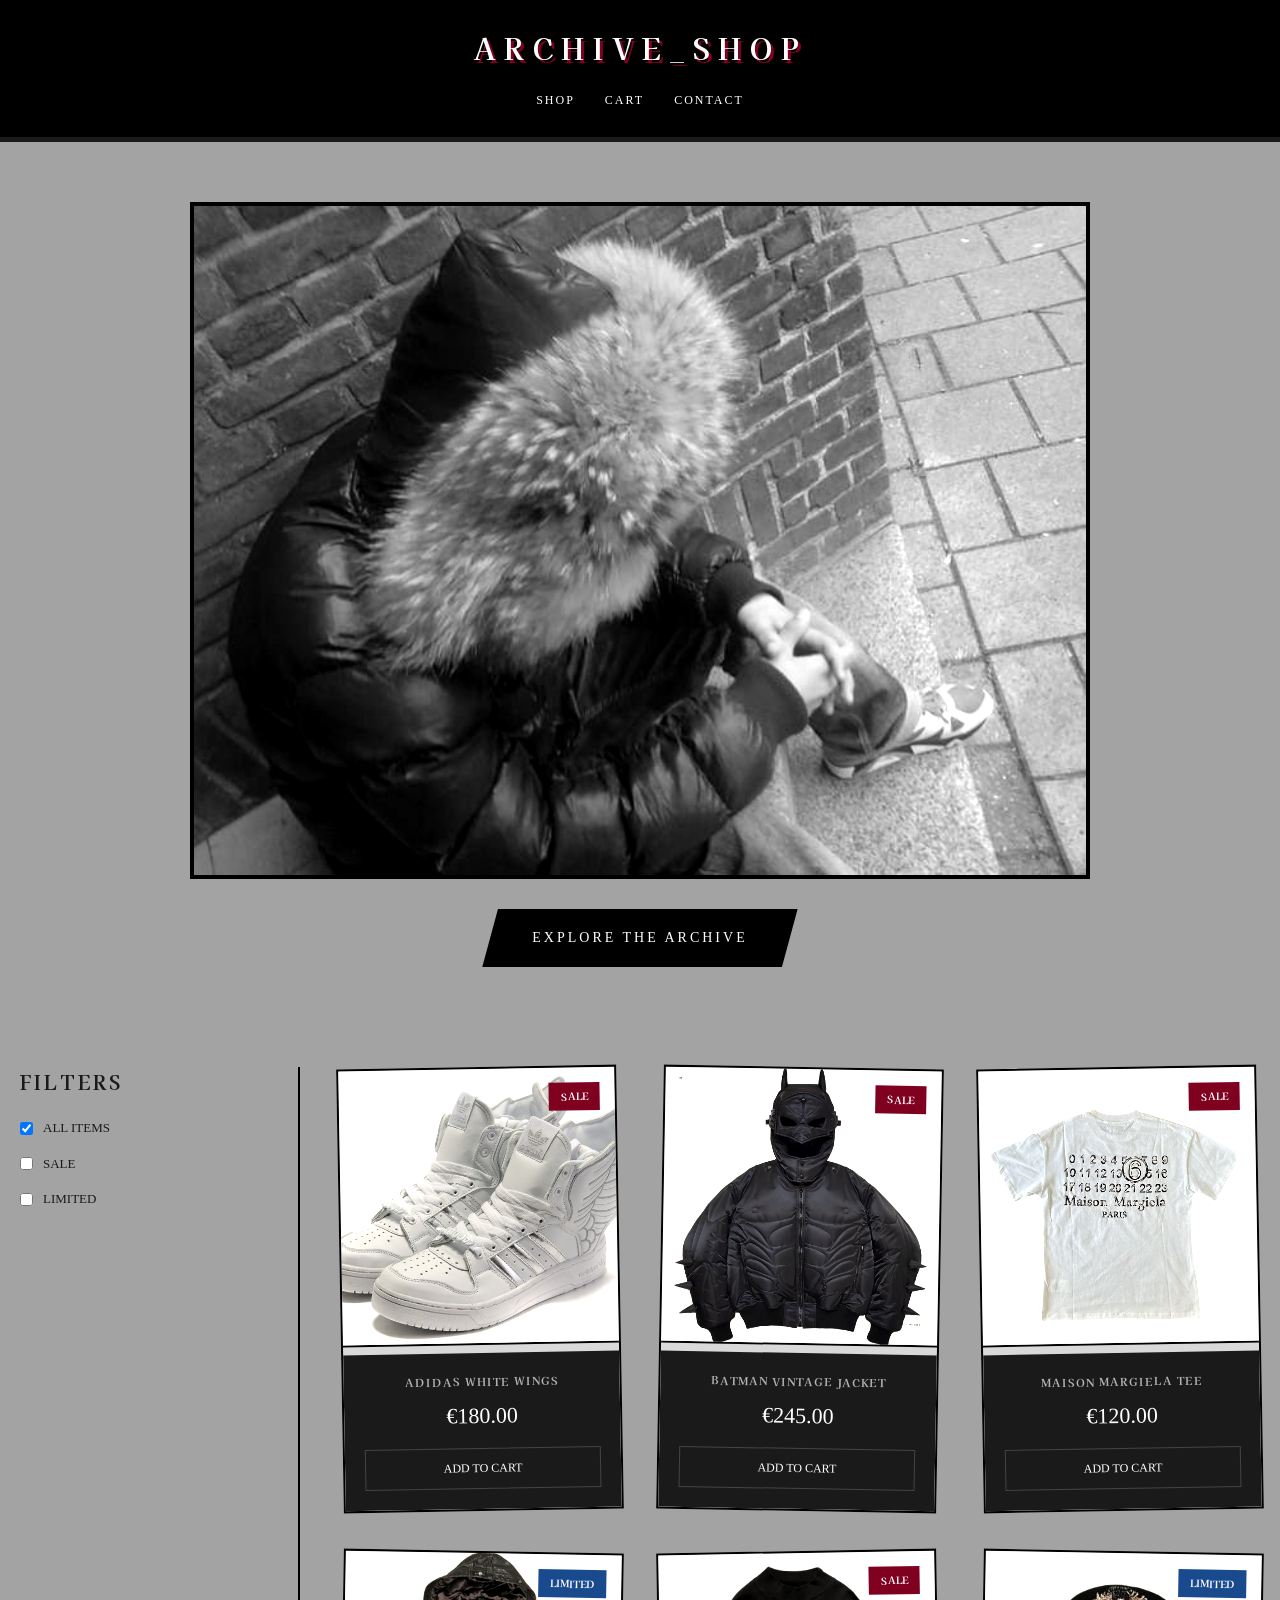
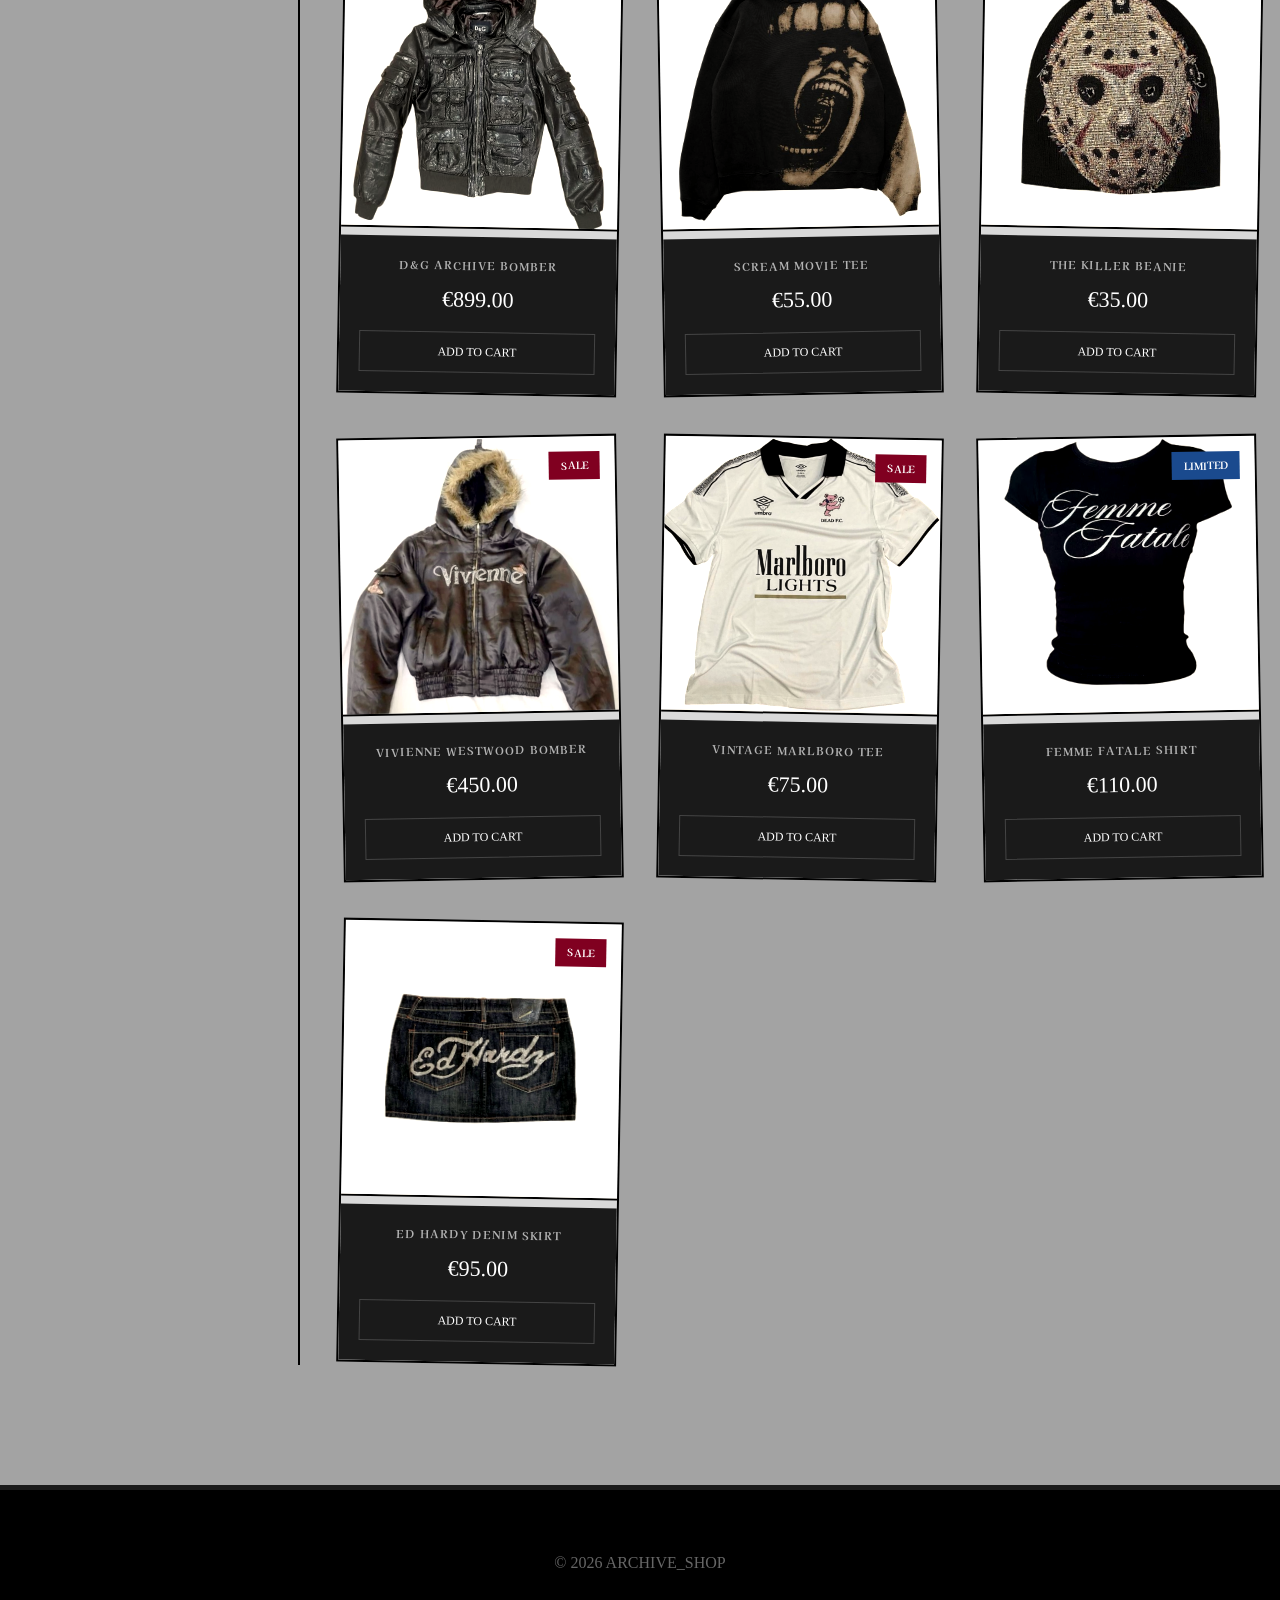
==== commit b9b852b1: "alles mooier gemaakt" ====
--- a/index.html
+++ b/index.html
@@ -52,7 +52,7 @@
 
             <article class="product" data-category="sale">
                 <div class="badge sale">SALE</div>
-                <img src="images/batmanjacket.jpg" alt="Batman Vintage Jacket">
+                <img src="images/batmanjacket.jpg" alt="Batman Jacket">
                 <div class="product-footer">
                     <h3 class="product-name">Batman Vintage Jacket</h3>
                     <span class="price">€245.00</span>
@@ -62,7 +62,7 @@
 
             <article class="product" data-category="sale">
                 <div class="badge sale">SALE</div>
-                <img src="images/margiela.jpg" alt="Maison Margiela Tee">
+                <img src="images/margiela.jpg" alt="Margiela Tee">
                 <div class="product-footer">
                     <h3 class="product-name">Maison Margiela Tee</h3>
                     <span class="price">€120.00</span>
@@ -71,8 +71,8 @@
             </article>
 
             <article class="product" data-category="limited">
-                <div class="badge limited">LIMITED EDITION</div>
-                <img src="images/D&G.jpg" alt="D&G Archive Bomber">
+                <div class="badge limited">LIMITED</div>
+                <img src="images/D&G.jpg" alt="D&G Bomber">
                 <div class="product-footer">
                     <h3 class="product-name">D&G Archive Bomber</h3>
                     <span class="price">€899.00</span>
@@ -82,7 +82,7 @@
 
             <article class="product" data-category="sale">
                 <div class="badge sale">SALE</div>
-                <img src="images/screamshirt.jpg" alt="Scream Movie Tee">
+                <img src="images/screamshirt.jpg" alt="Scream Tee">
                 <div class="product-footer">
                     <h3 class="product-name">Scream Movie Tee</h3>
                     <span class="price">€55.00</span>
@@ -91,8 +91,8 @@
             </article>
 
             <article class="product" data-category="limited">
-                <div class="badge limited">LIMITED EDITION</div>
-                <img src="images/beaniekiller.jpg" alt="The Killer Beanie">
+                <div class="badge limited">LIMITED</div>
+                <img src="images/beaniekiller.jpg" alt="Killer Beanie">
                 <div class="product-footer">
                     <h3 class="product-name">The Killer Beanie</h3>
                     <span class="price">€35.00</span>
@@ -102,7 +102,7 @@
 
             <article class="product" data-category="sale">
                 <div class="badge sale">SALE</div>
-                <img src="images/vivibomber.jpg" alt="Vivienne Westwood Bomber">
+                <img src="images/vivibomber.jpg" alt="Westwood Bomber">
                 <div class="product-footer">
                     <h3 class="product-name">Vivienne Westwood Bomber</h3>
                     <span class="price">€450.00</span>
@@ -112,7 +112,7 @@
 
             <article class="product" data-category="sale">
                 <div class="badge sale">SALE</div>
-                <img src="images/marlboroshirt.jpg" alt="Vintage Marlboro Tee">
+                <img src="images/marlboroshirt.jpg" alt="Marlboro Tee">
                 <div class="product-footer">
                     <h3 class="product-name">Vintage Marlboro Tee</h3>
                     <span class="price">€75.00</span>
@@ -121,8 +121,8 @@
             </article>
 
             <article class="product" data-category="limited">
-                <div class="badge limited">LIMITED EDITION</div>
-                <img src="images/femmefatale.jpg" alt="Femme Fatale Hoodie">
+                <div class="badge limited">LIMITED</div>
+                <img src="images/femmefatale.jpg" alt="Femme Fatale">
                 <div class="product-footer">
                     <h3 class="product-name">Femme Fatale Shirt</h3>
                     <span class="price">€110.00</span>
@@ -132,7 +132,7 @@
 
             <article class="product" data-category="sale">
                 <div class="badge sale">SALE</div>
-                <img src="images/edhardyskirt.jpg" alt="Ed Hardy Denim Skirt">
+                <img src="images/edhardyskirt.jpg" alt="Ed Hardy Skirt">
                 <div class="product-footer">
                     <h3 class="product-name">Ed Hardy Denim Skirt</h3>
                     <span class="price">€95.00</span>
@@ -142,10 +142,7 @@
         </div>
     </main>
 
-    <footer>
-        <p>&copy; 2026 ARCHIVE_SHOP</p>
-    </footer>
-
+    <footer><p>© 2026 ARCHIVE_SHOP</p></footer>
     <script src="script.js"></script>
 </body>
 </html>
--- a/style.css
+++ b/style.css
@@ -4,198 +4,344 @@
     box-sizing: border-box;
 }
 
-html, body {
-    height: 100%;
-    scroll-behavior: smooth;
-}
-
 body {
-    background-color: #b3b3b3;
+    background-color: #a3a3a3;
+    background-image: url('https://www.transparenttextures.com/patterns/stardust.png');
     font-family: 'Kaisei Tokumin', serif;
-    font-weight: 800;
-    display: flex;
-    flex-direction: column;
     color: #1a1a1a;
+    line-height: 1.6;
 }
 
 header {
-    background: #1a1a1a;
+    background: #000;
     color: white;
-    padding: 20px 0;
+    padding: 25px 0;
     position: sticky;
     top: 0;
     z-index: 1000;
-    border-bottom: 2px solid #000;
+    border-bottom: 5px solid #1a1a1a;
 }
 
 nav {
     display: flex;
     flex-direction: column;
     align-items: center;
-    gap: 12px;
+    gap: 15px;
 }
 
 .logo {
-    font-size: 1.3rem;
-    letter-spacing: 5px;
-    text-transform: uppercase;
+    font-size: 1.8rem;
+    letter-spacing: 8px;
+    text-transform: uppercase;
+    text-shadow: 3px 3px 0px #800020;
 }
 
 nav ul {
     list-style: none;
     display: flex;
-    gap: 35px;
-}
-
-nav a { 
-    color: white; 
+    gap: 30px;
+}
+
+nav a {
+    color: #fff;
+    text-decoration: none;
+    font-size: 12px;
+    text-transform: uppercase;
+    letter-spacing: 2px;
+}
+
+nav a:hover {
+    color: #800020;
+}
+
+.hero {
+    display: flex;
+    justify-content: center;
+    align-items: center;
+    padding: 60px 20px;
+    width: 100%;
+}
+
+.hero-image {
+    display: flex;
+    flex-direction: column;
+    align-items: center;
+    max-width: 900px;
+    width: 100%;
+}
+
+.hero-image img {
+    width: 100%;
+    height: auto;
+    filter: grayscale(100%) contrast(120%);
+    border: 4px solid #000;
+    margin-bottom: 30px;
+}
+
+.cta-button {
+    background: #000;
+    color: #fff;
+    padding: 18px 50px;
     text-decoration: none;
     font-size: 14px;
-}
-
-.hero {
-    display: flex;
-    flex-direction: column;
-    align-items: center;
-    padding: 40px 0;
-}
-
-.hero-image img {
-    max-width: 900px;
-    width: 95%;
-    border: 1px solid #000;
-}
-
-.cta-button {
+    letter-spacing: 3px;
+    text-transform: uppercase;
+    clip-path: polygon(5% 0%, 100% 0%, 95% 100%, 0% 100%);
+    transition: all 0.3s ease;
+    border: none;
+    cursor: pointer;
     display: inline-block;
-    background-color: #1a1a1a;
-    color: white;
-    padding: 16px 45px;
-    text-decoration: none;
-    font-size: 13px;
-    letter-spacing: 4px;
-    border: 1px solid #000;
-    text-transform: uppercase;
+}
+
+.cta-button:hover {
+    background: #800020;
+    transform: scale(1.05);
 }
 
 .shop-container {
     display: flex;
     max-width: 1400px;
     margin: 0 auto;
-    padding: 20px;
-    width: 100%;
+    padding: 40px 20px;
 }
 
 .sidebar {
-    width: 250px;
-    padding: 20px;
-    border-right: 1px solid #1a1a1a;
+    width: 280px;
+    padding-right: 30px;
+    border-right: 2px solid #000;
+}
+
+.sidebar h3 {
+    font-size: 1.2rem;
+    margin-bottom: 20px;
+    letter-spacing: 3px;
+}
+
+.filter-group {
+    display: flex;
+    flex-direction: column;
+    gap: 15px;
+}
+
+.filter-group label {
+    font-size: 13px;
+    cursor: pointer;
+    display: flex;
+    align-items: center;
+    gap: 10px;
 }
 
 .product-grid {
     flex: 1;
     display: grid;
-    grid-template-columns: repeat(4, 1fr); 
-    gap: 20px;
+    grid-template-columns: repeat(auto-fill, minmax(280px, 1fr));
+    gap: 40px;
     padding-left: 40px;
 }
 
 article.product {
-    background: #fff;
-    border: 1px solid #000;
+    background: #d9d9d9;
+    border: 2px solid #000;
+    transform: rotate(-1deg);
+    transition: 0.3s ease;
     position: relative;
-}
-
-.hidden {
-    display: none !important;
+    overflow: hidden;
+}
+
+article.product:nth-child(even) {
+    transform: rotate(1deg);
+}
+
+article.product:hover {
+    transform: rotate(0deg) scale(1.03);
+    z-index: 10;
+    box-shadow: 10px 10px 0px rgba(0,0,0,0.2);
 }
 
 article.product img {
     width: 100%;
     aspect-ratio: 1/1;
-    object-fit: contain;
-}
+    object-fit: cover;
+    filter: sepia(15%) contrast(1.1);
+    border-bottom: 2px solid #000;
+}
+
+.badge {
+    position: absolute;
+    top: 15px;
+    right: 15px;
+    padding: 6px 12px;
+    font-size: 10px;
+    color: #fff;
+    font-weight: bold;
+    z-index: 5;
+    text-transform: uppercase;
+}
+
+.sale { background: #800020; }
+.limited { background: #1a4a8e; }
 
 .product-footer {
-    background-color: #4d4d4d;
-    display: flex;
-    flex-direction: column;
-    align-items: center;
-    padding: 15px;
-    border-top: 1px solid #000;
+    background: #1a1a1a;
+    padding: 20px;
+    text-align: center;
 }
 
 .product-name {
     color: #b3b3b3;
     font-size: 11px;
-    text-transform: uppercase;
-    margin-bottom: 6px;
+    margin-bottom: 8px;
+    text-transform: uppercase;
+    letter-spacing: 1px;
 }
 
 .price {
-    color: white;
-    font-size: 18px;
+    color: #fff;
+    font-size: 22px;
+    display: block;
+    margin-bottom: 15px;
 }
 
 .buy-btn {
-    background: #1a1a1a;
-    color: white;
-    border: 1px solid white;
-    padding: 8px;
+    background: transparent;
+    color: #fff;
+    border: 1px solid #444;
+    padding: 12px;
+    width: 100%;
     cursor: pointer;
-    width: 100%;
-    margin-top: 10px;
+    font-family: inherit;
+    font-size: 12px;
+    text-transform: uppercase;
+    transition: 0.3s;
+}
+
+.buy-btn:hover {
+    background: #fff;
+    color: #000;
+    border-color: #fff;
+}
+
+
+footer {
+    background: #000;
+    color: #666;
+    padding: 60px 0;
+    text-align: center;
+    margin-top: 80px;
+    border-top: 5px solid #1a1a1a;
+}
+
+@media (max-width: 768px) {
+    .shop-container {
+        flex-direction: column;
+    }
+    .sidebar {
+        width: 100%;
+        border-right: none;
+        border-bottom: 2px solid #000;
+        margin-bottom: 30px;
+        padding-bottom: 20px;
+    }
+    .product-grid {
+        padding-left: 0;
+    }
+}
+.cart-container {
+    max-width: 900px;
+    margin: 60px auto;
+    padding: 0 20px;
+    text-align: center;
+}
+
+.cart-title {
+    font-size: 2.5rem;
+    letter-spacing: 10px;
+    margin-bottom: 10px;
+    text-shadow: 3px 3px 0px #800020;
+}
+
+.back-link {
+    color: #1a1a1a;
+    font-size: 10px;
+    text-decoration: underline;
+    letter-spacing: 2px;
+    display: block;
+    margin-bottom: 40px;
+}
+
+.cart-content {
+    background: rgba(255, 255, 255, 0.1);
+    border: 2px solid #000;
+    padding: 30px;
+}
+
+.cart-table {
+    width: 100%;
+    border-collapse: collapse;
+    margin-bottom: 30px;
+}
+
+.cart-table th {
+    text-align: left;
+    border-bottom: 2px solid #000;
+    padding: 10px;
+    font-size: 12px;
+    text-transform: uppercase;
+}
+
+.cart-table td {
+    text-align: left;
+    padding: 20px 10px;
+    border-bottom: 1px solid rgba(0,0,0,0.1);
+    font-size: 14px;
+}
+
+.cart-summary {
+    display: flex;
+    flex-direction: column;
+    align-items: flex-end;
+    gap: 20px;
+}
+
+.grand-total {
+    font-size: 24px;
+    font-weight: bold;
+    border-top: 3px double #000;
+    padding-top: 10px;
+    display: flex;
+    gap: 20px;
+}
+
+.cart-actions {
+    display: flex;
+    gap: 20px;
+}
+
+.secondary-btn {
+    background: transparent;
+    border: 1px solid #000;
+    padding: 10px 20px;
+    cursor: pointer;
     font-family: inherit;
     font-size: 10px;
-}
-
-.badge {
-    position: absolute;
-    top: 0;
-    right: 0;
-    padding: 8px 15px;
-    color: white;
-    font-size: 10px;
-    text-transform: uppercase;
-    z-index: 10;
-}
-
-.sale {
-    background-color: #800020;
-}
-
-.limited {
-    background-color: #1a4a8e;
-}
-
-.cart-table {
-    width: 100%;
-    border-collapse: collapse;
-    background: white;
-    margin-top: 20px;
-}
-
+    transition: 0.3s;
+}
+
+.secondary-btn:hover {
+    background: #000;
+    color: #fff;
+}
 .cart-table th, .cart-table td {
-    border: 1px solid black;
     padding: 15px;
-    text-align: left;
-}
-
-.cart-summary {
-    text-align: right;
-    margin-top: 30px;
-}
-
-footer {
+    border-bottom: 2px solid #000;
+}
+
+.cart-table thead th {
     background: #1a1a1a;
-    color: white;
-    padding: 30px;
-    text-align: center;
-    margin-top: auto;
-}
-
-@media (max-width: 1000px) {
-    .product-grid {
-        grid-template-columns: repeat(2, 1fr);
-    }
+    color: #fff;
+    letter-spacing: 2px;
+}
+
+.cart-page .shop-container {
+    justify-content: center;
 }
